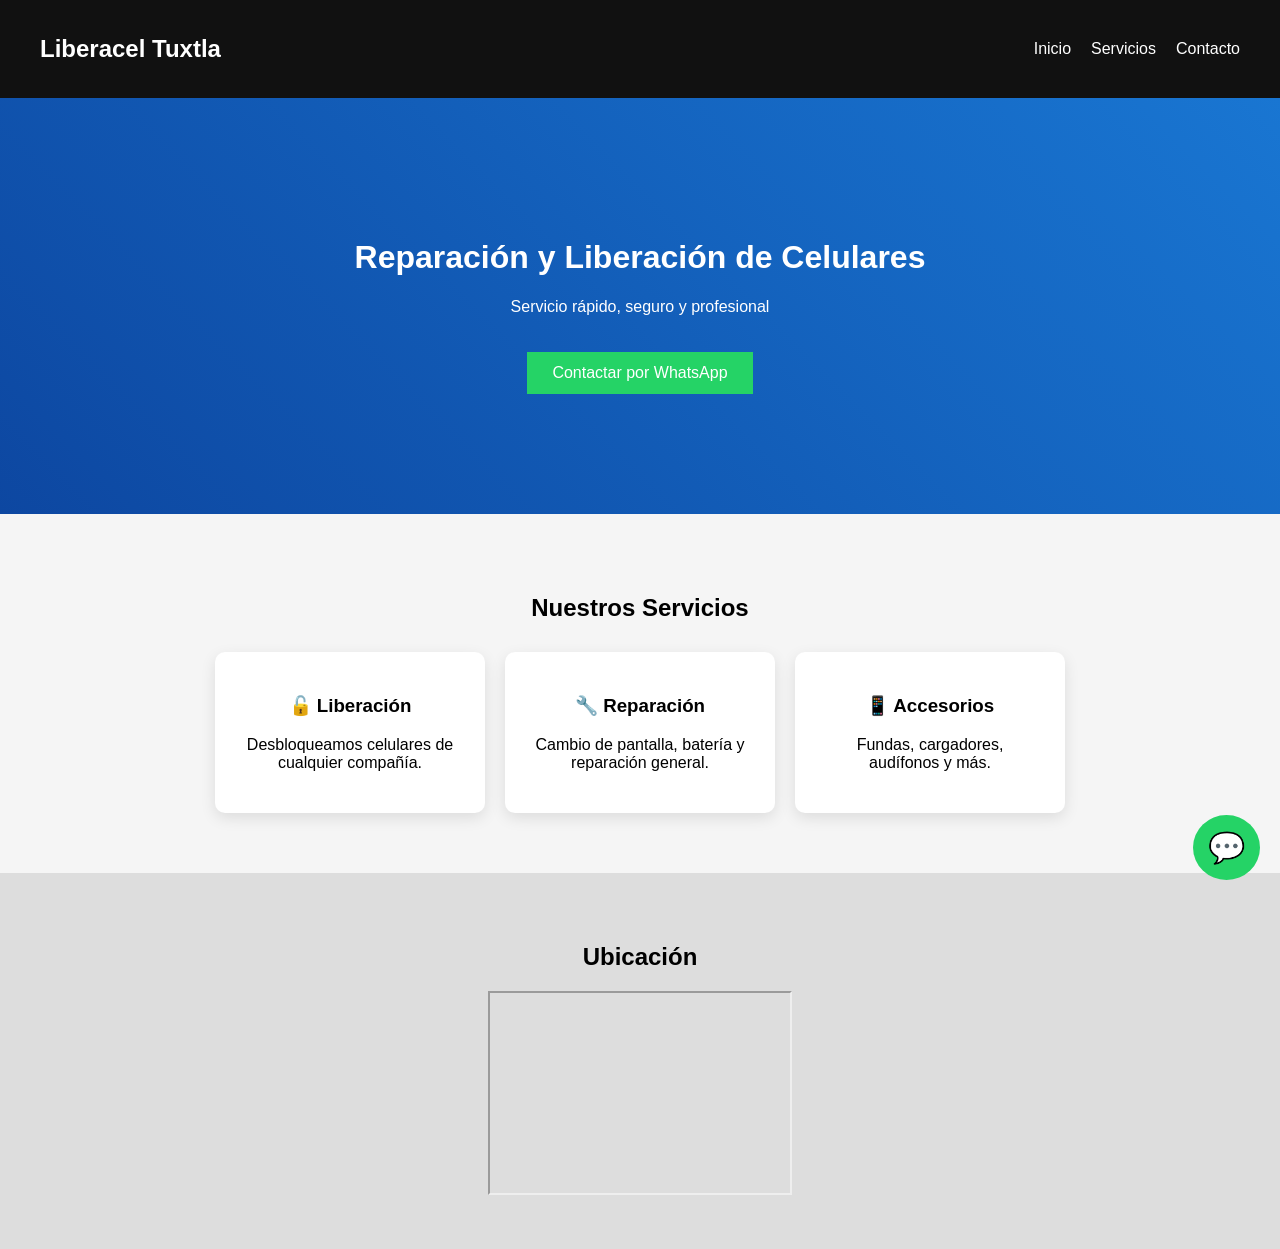
==== index.html @ 619b582e "Add files via upload" ====
<!DOCTYPE html>
<html lang="es">

<head>

<meta charset="UTF-8">
<meta name="viewport" content="width=device-width, initial-scale=1.0">

<title>Liberacel Tuxtla</title>

<link rel="stylesheet" href="styles.css">

</head>

<body>

<nav class="navbar">

<h2 class="logo">Liberacel Tuxtla</h2>

<ul class="menu">
<li><a href="#">Inicio</a></li>
<li><a href="#servicios">Servicios</a></li>
<li><a href="#contacto">Contacto</a></li>
</ul>

</nav>

<header class="hero">

<h1>Reparación y Liberación de Celulares</h1>

<p>Servicio rápido, seguro y profesional</p>

<a href="https://wa.me/5219989542191">
<button class="btn">Contactar por WhatsApp</button>
</a>

</header>

<section id="servicios" class="servicios">

<h2>Nuestros Servicios</h2>

<div class="cards">

<div class="card">

<h3>🔓 Liberación</h3>

<p>Desbloqueamos celulares de cualquier compañía.</p>

</div>

<div class="card">

<h3>🔧 Reparación</h3>

<p>Cambio de pantalla, batería y reparación general.</p>

</div>

<div class="card">

<h3>📱 Accesorios</h3>

<p>Fundas, cargadores, audífonos y más.</p>

</div>

</div>

</section>

<section id="contacto" class="contacto">

<h2>Ubicación</h2>

<iframe
src="https://www.google.com/maps/place/Forever+Sport/@16.7970178,-93.1109025,21z/data=!4m6!3m5!1s0x85ecdf2d674c9913:0xa923997b08877fb9!8m2!3d16.7971245!4d-93.1108298!16s%2Fg%2F11gxp_n6cg?entry=ttu&g_ep=EgoyMDI2MDMwNC4xIKXMDSoASAFQAw%3D%3D"
width="300"
height="200">
</iframe>

</section>

<a href="https://wa.me/5219989542191" class="whatsapp">
💬
</a>

</body>

</html>
---- styles.css ----
body{

font-family:Arial;
margin:0;
background:#f5f5f5;

}

.navbar{

display:flex;
justify-content:space-between;
align-items:center;
background:#111;
color:white;
padding:15px 40px;

}

.menu{

display:flex;
list-style:none;

}

.menu li{

margin-left:20px;

}

.menu a{

color:white;
text-decoration:none;

}

.hero{

text-align:center;
padding:120px 20px;
background:linear-gradient(45deg,#0d47a1,#1976d2);
color:white;

}

.btn{

padding:12px 25px;
border:none;
background:#25D366;
color:white;
font-size:16px;
cursor:pointer;
margin-top:20px;
transition:0.3s;

}

.btn:hover{

transform:scale(1.05);

}

.servicios{

padding:60px;
text-align:center;

}

.cards{

display:flex;
justify-content:center;
gap:20px;
margin-top:30px;

}

.card{

background:white;
padding:25px;
width:220px;
border-radius:10px;
box-shadow:0px 5px 15px rgba(0,0,0,0.1);
transition:0.3s;

}

.card:hover{

transform:translateY(-10px);

}

.contacto{

text-align:center;
padding:50px;
background:#ddd;

}

.whatsapp{

position:fixed;
bottom:20px;
right:20px;
background:#25D366;
color:white;
font-size:30px;
padding:15px;
border-radius:50%;
text-decoration:none;

}

@media (max-width:768px){

.cards{

flex-direction:column;
align-items:center;

}

.menu{

flex-direction:column;

}

}
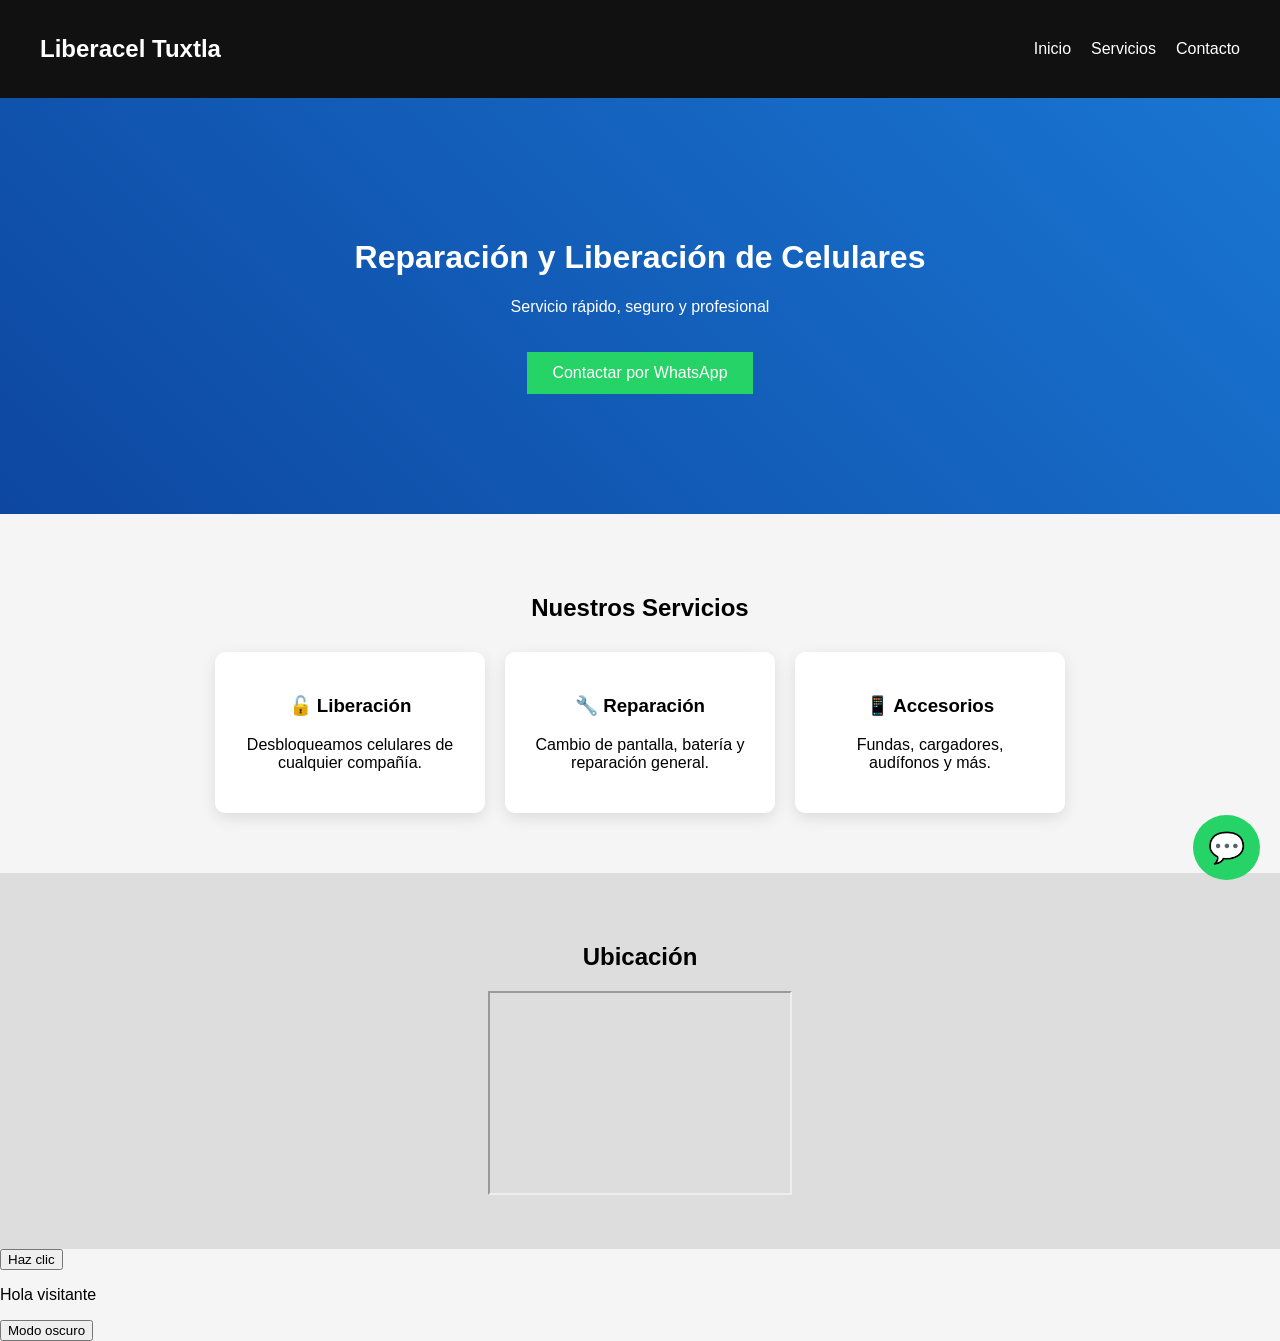
==== commit a2b3d5f6: "Add files via upload" ====
--- a/index.html
+++ b/index.html
@@ -87,6 +87,13 @@
 <a href="https://wa.me/5219989542191" class="whatsapp">
 💬
 </a>
+<button onclick="cambiarTexto()">Haz clic</button>
+
+<p id="mensaje">Hola visitante</p>
+
+<button onclick="modoOscuro()">Modo oscuro</button>
+
+<script src="script.js"></script>
 
 </body>
 
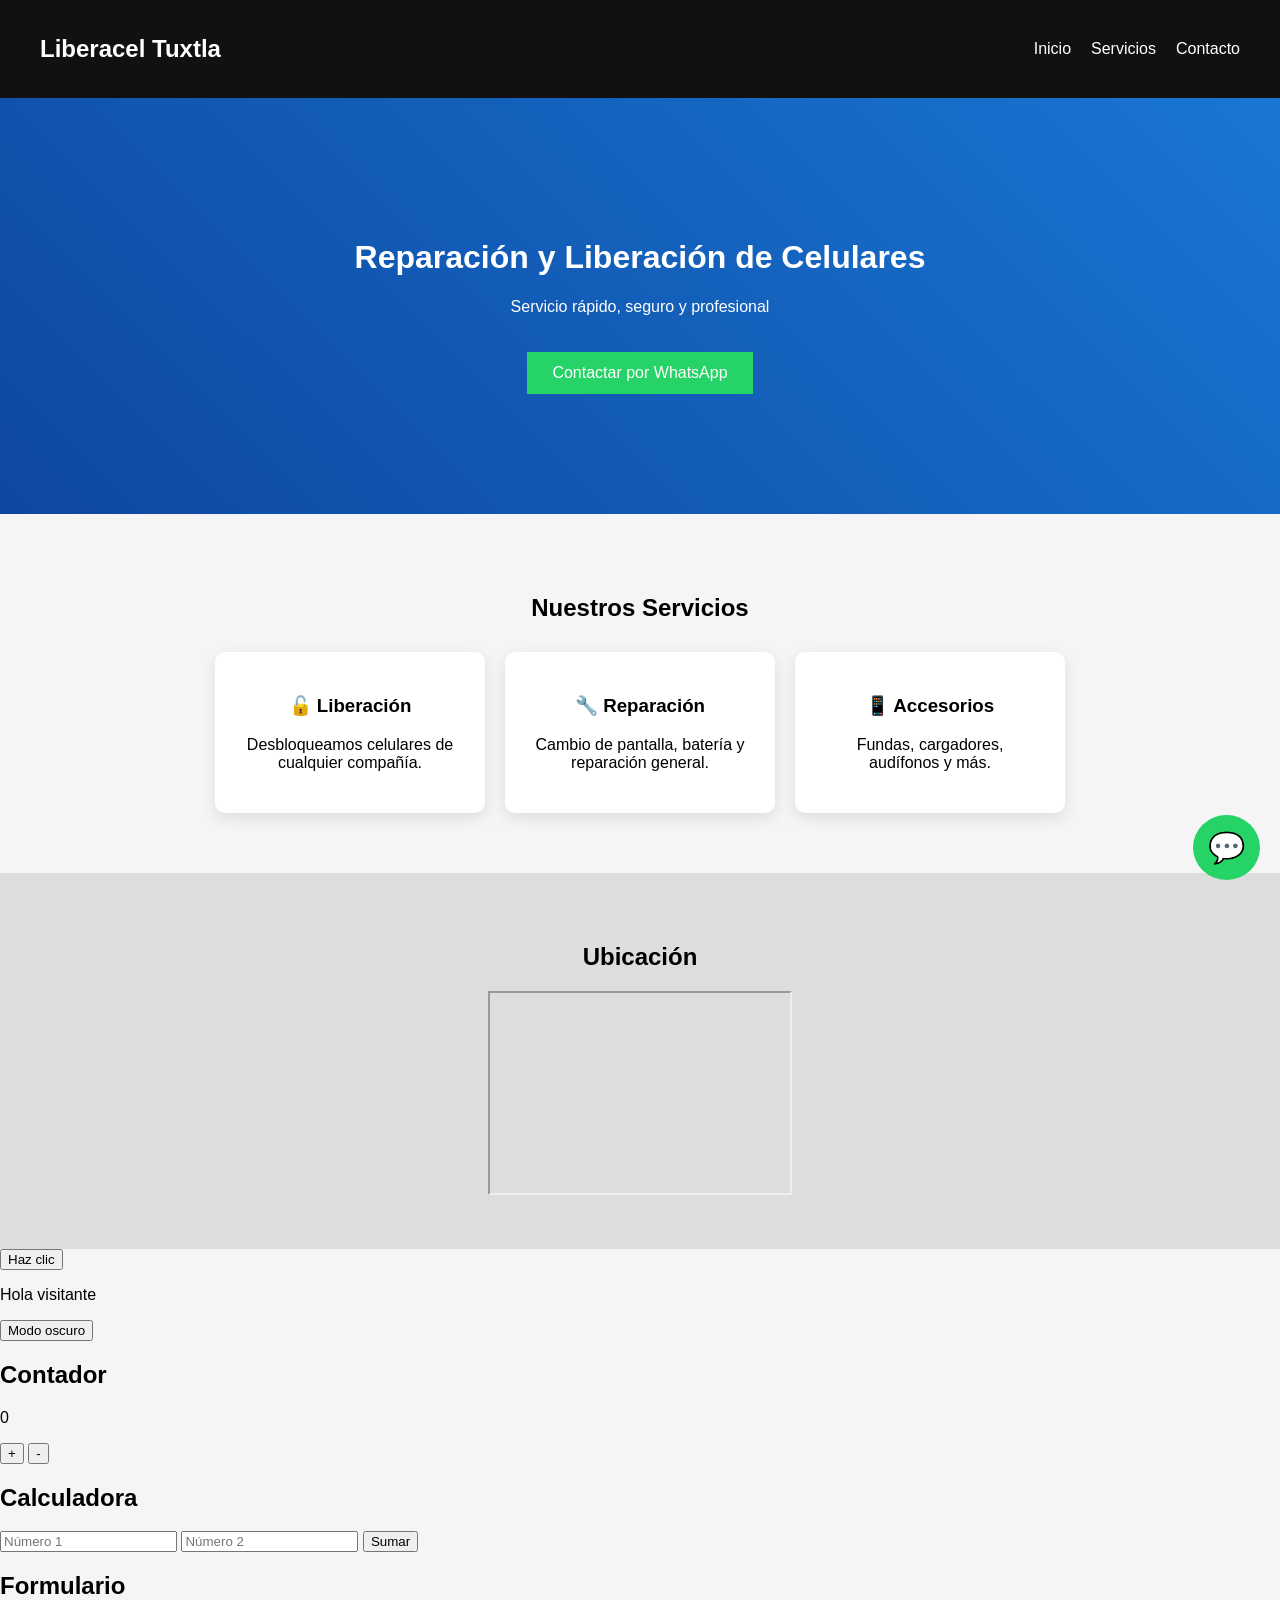
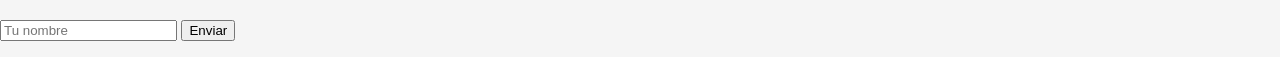
==== commit c5662209: "Add files via upload" ====
--- a/index.html
+++ b/index.html
@@ -93,6 +93,31 @@
 
 <button onclick="modoOscuro()">Modo oscuro</button>
 
+<h2>Contador</h2>
+
+<p id="contador">0</p>
+
+<button onclick="sumar()">+</button>
+<button onclick="restar()">-</button>
+
+<h2>Calculadora</h2>
+
+<input type="number" id="num1" placeholder="Número 1">
+<input type="number" id="num2" placeholder="Número 2">
+
+<button onclick="sumarNumeros()">Sumar</button>
+
+<p id="resultado"></p>
+
+<h2>Formulario</h2>
+
+<input type="text" id="nombre" placeholder="Tu nombre">
+
+<button onclick="validar()">Enviar</button>
+
+<p id="mensaje"></p>
+
+
 <script src="script.js"></script>
 
 </body>
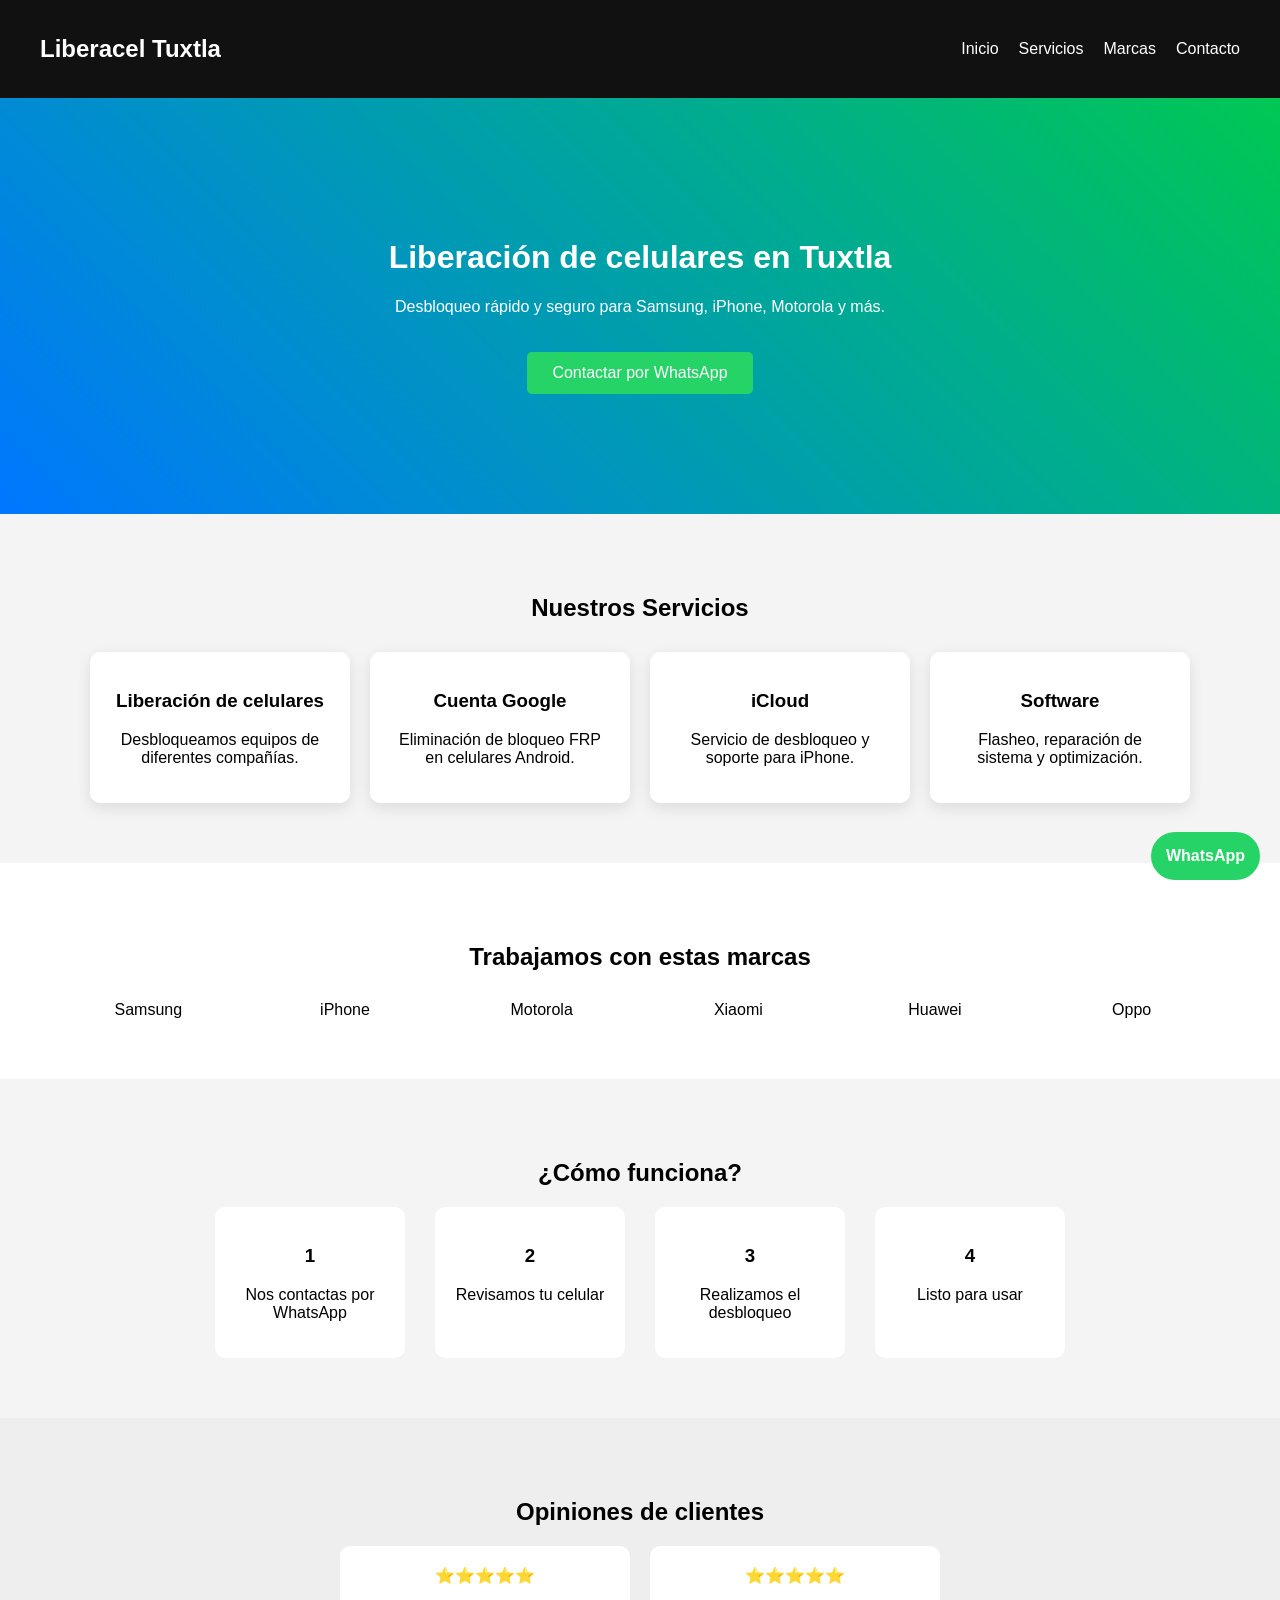
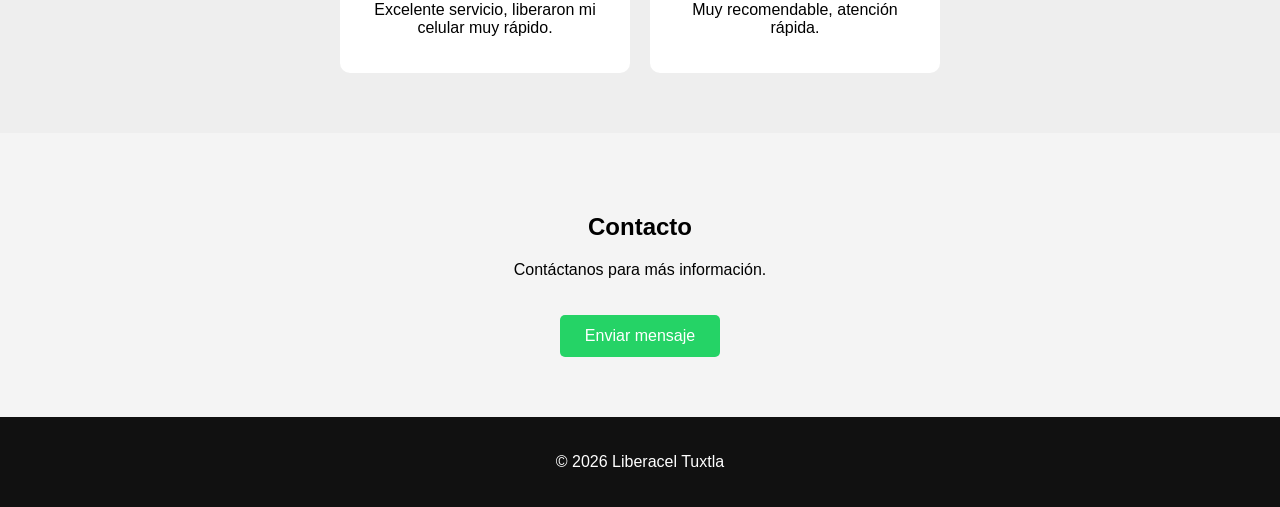
==== commit 509a1763: "Add files via upload" ====
--- a/index.html
+++ b/index.html
@@ -2,11 +2,12 @@
 <html lang="es">
 
 <head>
-
 <meta charset="UTF-8">
 <meta name="viewport" content="width=device-width, initial-scale=1.0">
 
-<title>Liberacel Tuxtla</title>
+<title>Liberación de celulares en Tuxtla | Liberacel Tuxtla</title>
+
+<meta name="description" content="Liberación de celulares en Tuxtla. Desbloqueo rápido para Samsung, iPhone, Motorola, Xiaomi y más. Servicio rápido y seguro.">
 
 <link rel="stylesheet" href="styles.css">
 
@@ -19,22 +20,21 @@
 <h2 class="logo">Liberacel Tuxtla</h2>
 
 <ul class="menu">
-<li><a href="#">Inicio</a></li>
+<li><a href="#inicio">Inicio</a></li>
 <li><a href="#servicios">Servicios</a></li>
+<li><a href="#marcas">Marcas</a></li>
 <li><a href="#contacto">Contacto</a></li>
 </ul>
 
 </nav>
 
-<header class="hero">
+<header id="inicio" class="hero">
 
-<h1>Reparación y Liberación de Celulares</h1>
+<h1>Liberación de celulares en Tuxtla</h1>
 
-<p>Servicio rápido, seguro y profesional</p>
+<p>Desbloqueo rápido y seguro para Samsung, iPhone, Motorola y más.</p>
 
-<a href="https://wa.me/5219989542191">
-<button class="btn">Contactar por WhatsApp</button>
-</a>
+<a class="btn" href="https://wa.me/5219989542191">Contactar por WhatsApp</a>
 
 </header>
 
@@ -45,27 +45,90 @@
 <div class="cards">
 
 <div class="card">
+<h3>Liberación de celulares</h3>
+<p>Desbloqueamos equipos de diferentes compañías.</p>
+</div>
 
-<h3>🔓 Liberación</h3>
+<div class="card">
+<h3>Cuenta Google</h3>
+<p>Eliminación de bloqueo FRP en celulares Android.</p>
+</div>
 
-<p>Desbloqueamos celulares de cualquier compañía.</p>
+<div class="card">
+<h3>iCloud</h3>
+<p>Servicio de desbloqueo y soporte para iPhone.</p>
+</div>
+
+<div class="card">
+<h3>Software</h3>
+<p>Flasheo, reparación de sistema y optimización.</p>
+</div>
 
 </div>
 
-<div class="card">
+</section>
 
-<h3>🔧 Reparación</h3>
+<section id="marcas" class="marcas">
 
-<p>Cambio de pantalla, batería y reparación general.</p>
+<h2>Trabajamos con estas marcas</h2>
+
+<div class="marcas-grid">
+
+<div>Samsung</div>
+<div>iPhone</div>
+<div>Motorola</div>
+<div>Xiaomi</div>
+<div>Huawei</div>
+<div>Oppo</div>
 
 </div>
 
-<div class="card">
+</section>
 
-<h3>📱 Accesorios</h3>
+<section class="proceso">
 
-<p>Fundas, cargadores, audífonos y más.</p>
+<h2>¿Cómo funciona?</h2>
 
+<div class="pasos">
+
+<div class="paso">
+<h3>1</h3>
+<p>Nos contactas por WhatsApp</p>
+</div>
+
+<div class="paso">
+<h3>2</h3>
+<p>Revisamos tu celular</p>
+</div>
+
+<div class="paso">
+<h3>3</h3>
+<p>Realizamos el desbloqueo</p>
+</div>
+
+<div class="paso">
+<h3>4</h3>
+<p>Listo para usar</p>
+</div>
+
+</div>
+
+</section>
+
+<section class="testimonios">
+
+<h2>Opiniones de clientes</h2>
+
+<div class="reviews">
+
+<div class="review">
+⭐⭐⭐⭐⭐
+<p>Excelente servicio, liberaron mi celular muy rápido.</p>
+</div>
+
+<div class="review">
+⭐⭐⭐⭐⭐
+<p>Muy recomendable, atención rápida.</p>
 </div>
 
 </div>
@@ -74,52 +137,26 @@
 
 <section id="contacto" class="contacto">
 
-<h2>Ubicación</h2>
+<h2>Contacto</h2>
 
-<iframe
-src="https://www.google.com/maps/place/Forever+Sport/@16.7970178,-93.1109025,21z/data=!4m6!3m5!1s0x85ecdf2d674c9913:0xa923997b08877fb9!8m2!3d16.7971245!4d-93.1108298!16s%2Fg%2F11gxp_n6cg?entry=ttu&g_ep=EgoyMDI2MDMwNC4xIKXMDSoASAFQAw%3D%3D"
-width="300"
-height="200">
-</iframe>
+<p>Contáctanos para más información.</p>
+
+<a class="btn" href="https://wa.me/5219989542191">Enviar mensaje</a>
 
 </section>
 
+<footer>
+
+<p>© 2026 Liberacel Tuxtla</p>
+
+</footer>
+
 <a href="https://wa.me/5219989542191" class="whatsapp">
-💬
+WhatsApp
 </a>
-<button onclick="cambiarTexto()">Haz clic</button>
-
-<p id="mensaje">Hola visitante</p>
-
-<button onclick="modoOscuro()">Modo oscuro</button>
-
-<h2>Contador</h2>
-
-<p id="contador">0</p>
-
-<button onclick="sumar()">+</button>
-<button onclick="restar()">-</button>
-
-<h2>Calculadora</h2>
-
-<input type="number" id="num1" placeholder="Número 1">
-<input type="number" id="num2" placeholder="Número 2">
-
-<button onclick="sumarNumeros()">Sumar</button>
-
-<p id="resultado"></p>
-
-<h2>Formulario</h2>
-
-<input type="text" id="nombre" placeholder="Tu nombre">
-
-<button onclick="validar()">Enviar</button>
-
-<p id="mensaje"></p>
-
 
 <script src="script.js"></script>
 
 </body>
-
+</html>
 </html>
--- a/styles.css
+++ b/styles.css
@@ -1,138 +1,142 @@
 body{
-
 font-family:Arial;
 margin:0;
-background:#f5f5f5;
-
+background:#f4f4f4;
 }
 
 .navbar{
-
 display:flex;
 justify-content:space-between;
 align-items:center;
+padding:15px 40px;
 background:#111;
 color:white;
-padding:15px 40px;
-
 }
 
 .menu{
-
 display:flex;
 list-style:none;
-
 }
 
 .menu li{
-
 margin-left:20px;
-
 }
 
 .menu a{
-
 color:white;
 text-decoration:none;
-
 }
 
 .hero{
-
 text-align:center;
 padding:120px 20px;
-background:linear-gradient(45deg,#0d47a1,#1976d2);
+background:linear-gradient(45deg,#0077ff,#00c853);
 color:white;
-
 }
 
 .btn{
-
+display:inline-block;
+margin-top:20px;
 padding:12px 25px;
-border:none;
 background:#25D366;
 color:white;
-font-size:16px;
-cursor:pointer;
-margin-top:20px;
-transition:0.3s;
-
-}
-
-.btn:hover{
-
-transform:scale(1.05);
-
+text-decoration:none;
+border-radius:5px;
 }
 
 .servicios{
-
-padding:60px;
+padding:60px 20px;
 text-align:center;
-
 }
 
 .cards{
+display:flex;
+justify-content:center;
+flex-wrap:wrap;
+gap:20px;
+margin-top:30px;
+}
 
+.card{
+background:white;
+padding:20px;
+width:220px;
+border-radius:10px;
+box-shadow:0 5px 15px rgba(0,0,0,0.1);
+}
+
+.marcas{
+padding:60px;
+text-align:center;
+background:white;
+}
+
+.marcas-grid{
+display:grid;
+grid-template-columns:repeat(auto-fit,minmax(120px,1fr));
+gap:20px;
+margin-top:30px;
+}
+
+.proceso{
+padding:60px;
+text-align:center;
+}
+
+.pasos{
+display:flex;
+justify-content:center;
+gap:30px;
+flex-wrap:wrap;
+}
+
+.paso{
+background:white;
+padding:20px;
+border-radius:10px;
+width:150px;
+}
+
+.testimonios{
+padding:60px;
+background:#eee;
+text-align:center;
+}
+
+.reviews{
 display:flex;
 justify-content:center;
 gap:20px;
-margin-top:30px;
-
+flex-wrap:wrap;
 }
 
-.card{
-
+.review{
 background:white;
-padding:25px;
-width:220px;
+padding:20px;
 border-radius:10px;
-box-shadow:0px 5px 15px rgba(0,0,0,0.1);
-transition:0.3s;
-
-}
-
-.card:hover{
-
-transform:translateY(-10px);
-
+width:250px;
 }
 
 .contacto{
+padding:60px;
+text-align:center;
+}
 
+footer{
+background:#111;
+color:white;
 text-align:center;
-padding:50px;
-background:#ddd;
-
+padding:20px;
 }
 
 .whatsapp{
-
 position:fixed;
 bottom:20px;
 right:20px;
 background:#25D366;
 color:white;
-font-size:30px;
 padding:15px;
-border-radius:50%;
+border-radius:50px;
 text-decoration:none;
-
-}
-
-@media (max-width:768px){
-
-.cards{
-
-flex-direction:column;
-align-items:center;
-
-}
-
-.menu{
-
-flex-direction:column;
-
-}
-
+font-weight:bold;
 }
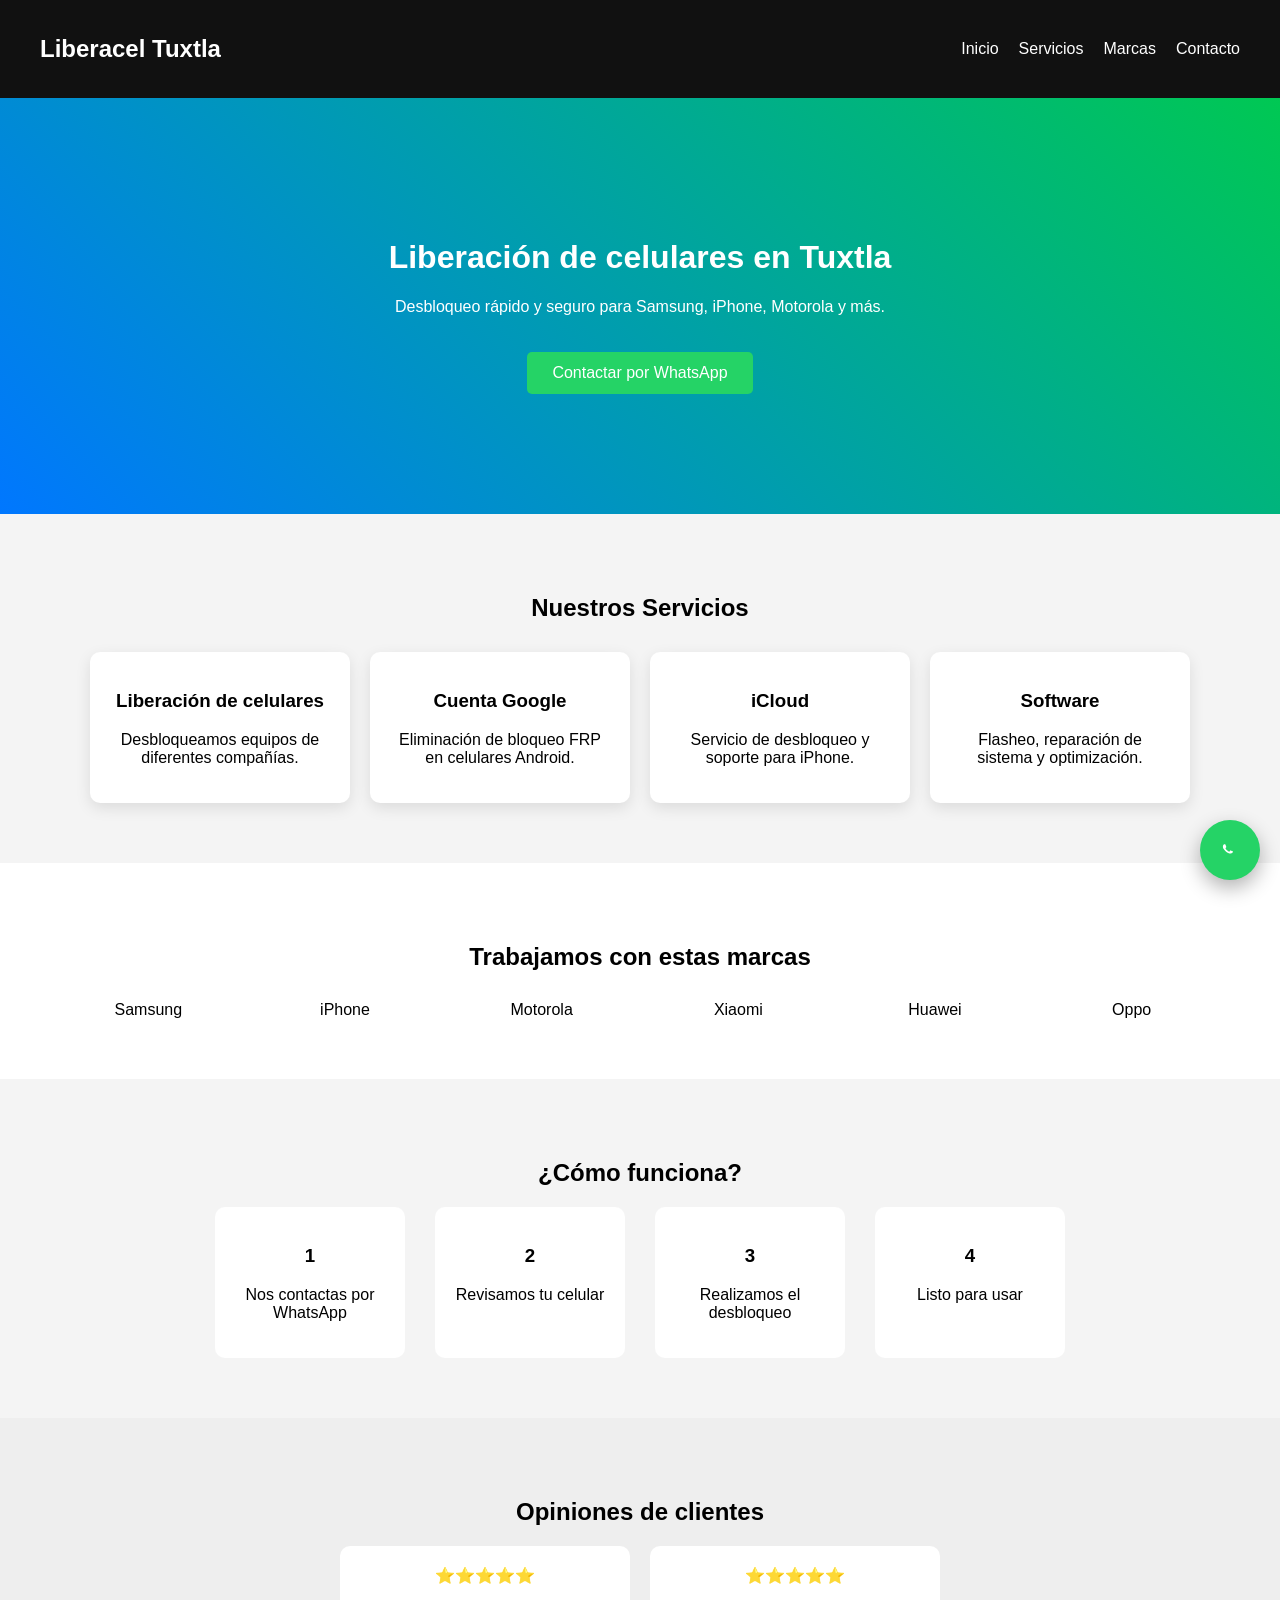
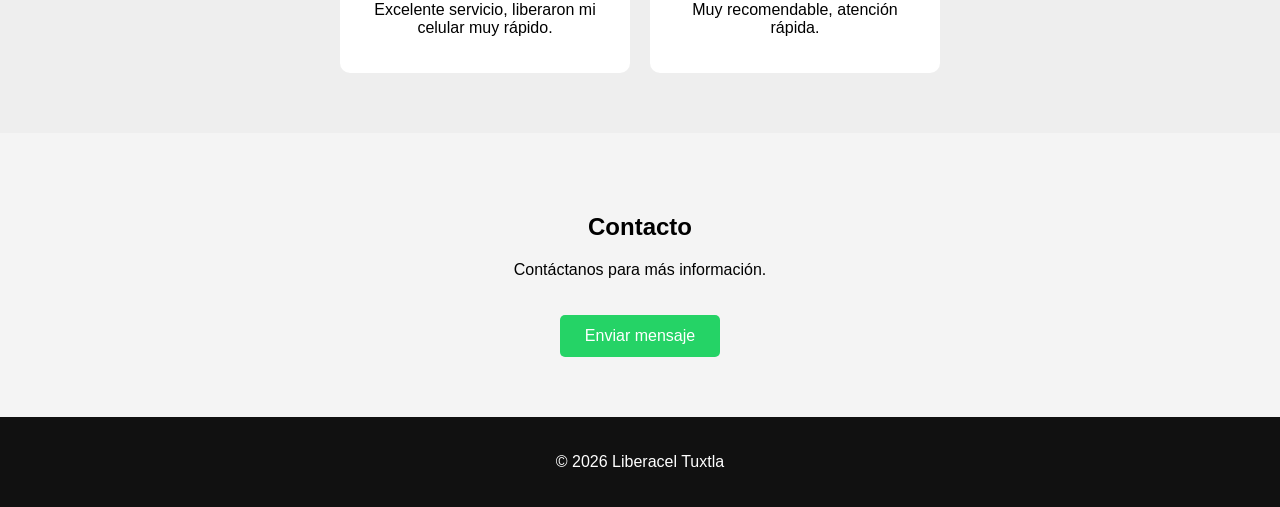
==== commit 9f514840: "Add files via upload" ====
--- a/index.html
+++ b/index.html
@@ -44,25 +44,25 @@
 
 <div class="cards">
 
-<div class="card">
+<a href="liberacion.html" class="card">
 <h3>Liberación de celulares</h3>
 <p>Desbloqueamos equipos de diferentes compañías.</p>
-</div>
+</a>
 
-<div class="card">
+<a href="cuenta-google.html" class="card">
 <h3>Cuenta Google</h3>
 <p>Eliminación de bloqueo FRP en celulares Android.</p>
-</div>
+</a>
 
-<div class="card">
+<a href="icloud.html" class="card">
 <h3>iCloud</h3>
 <p>Servicio de desbloqueo y soporte para iPhone.</p>
-</div>
+</a>
 
-<div class="card">
+<a href="software.html" class="card">
 <h3>Software</h3>
 <p>Flasheo, reparación de sistema y optimización.</p>
-</div>
+</a>
 
 </div>
 
@@ -151,8 +151,10 @@
 
 </footer>
 
-<a href="https://wa.me/5219989542191" class="whatsapp">
-WhatsApp
+<a href="https://wa.me/5219610000000" class="whatsapp-float" target="_blank">
+<svg viewBox="0 0 32 32" width="28" height="28">
+<path fill="white" d="M19.11 17.38c-.29-.15-1.72-.85-1.99-.95-.27-.1-.46-.15-.66.15-.19.29-.76.95-.93 1.15-.17.19-.34.22-.63.07-.29-.15-1.24-.46-2.36-1.47-.87-.78-1.46-1.75-1.63-2.04-.17-.29-.02-.45.13-.6.13-.13.29-.34.44-.51.15-.17.19-.29.29-.49.1-.19.05-.36-.02-.51-.07-.15-.66-1.6-.91-2.19-.24-.58-.49-.5-.66-.51h-.56c-.19 0-.49.07-.75.36-.26.29-.98.96-.98 2.34 0 1.38 1.01 2.71 1.15 2.9.15.19 1.98 3.02 4.8 4.23.67.29 1.19.46 1.6.59.67.21 1.27.18 1.75.11.53-.08 1.72-.7 1.96-1.38.24-.68.24-1.26.17-1.38-.07-.12-.26-.19-.56-.34z"/>
+</svg>
 </a>
 
 <script src="script.js"></script>
--- a/styles.css
+++ b/styles.css
@@ -139,4 +139,53 @@
 border-radius:50px;
 text-decoration:none;
 font-weight:bold;
+}
+.whatsapp-float{
+position:fixed;
+bottom:20px;
+right:20px;
+width:60px;
+height:60px;
+background:#25D366;
+border-radius:50%;
+display:flex;
+align-items:center;
+justify-content:center;
+box-shadow:0 8px 20px rgba(0,0,0,0.3);
+transition:all 0.3s ease;
+z-index:1000;
+}
+
+.whatsapp-float:hover{
+transform:scale(1.1);
+box-shadow:0 10px 25px rgba(0,0,0,0.4);
+}
+.whatsapp-float{
+animation:pulse 2s infinite;
+}
+
+@keyframes pulse{
+0%{
+box-shadow:0 0 0 0 rgba(37,211,102,0.7);
+}
+70%{
+box-shadow:0 0 0 15px rgba(37,211,102,0);
+}
+100%{
+box-shadow:0 0 0 0 rgba(37,211,102,0);
+}
+}
+.card{
+background:white;
+padding:20px;
+width:220px;
+border-radius:10px;
+box-shadow:0 5px 15px rgba(0,0,0,0.1);
+text-decoration:none;
+color:black;
+transition:0.3s;
+}
+
+.card:hover{
+transform:translateY(-5px);
 }
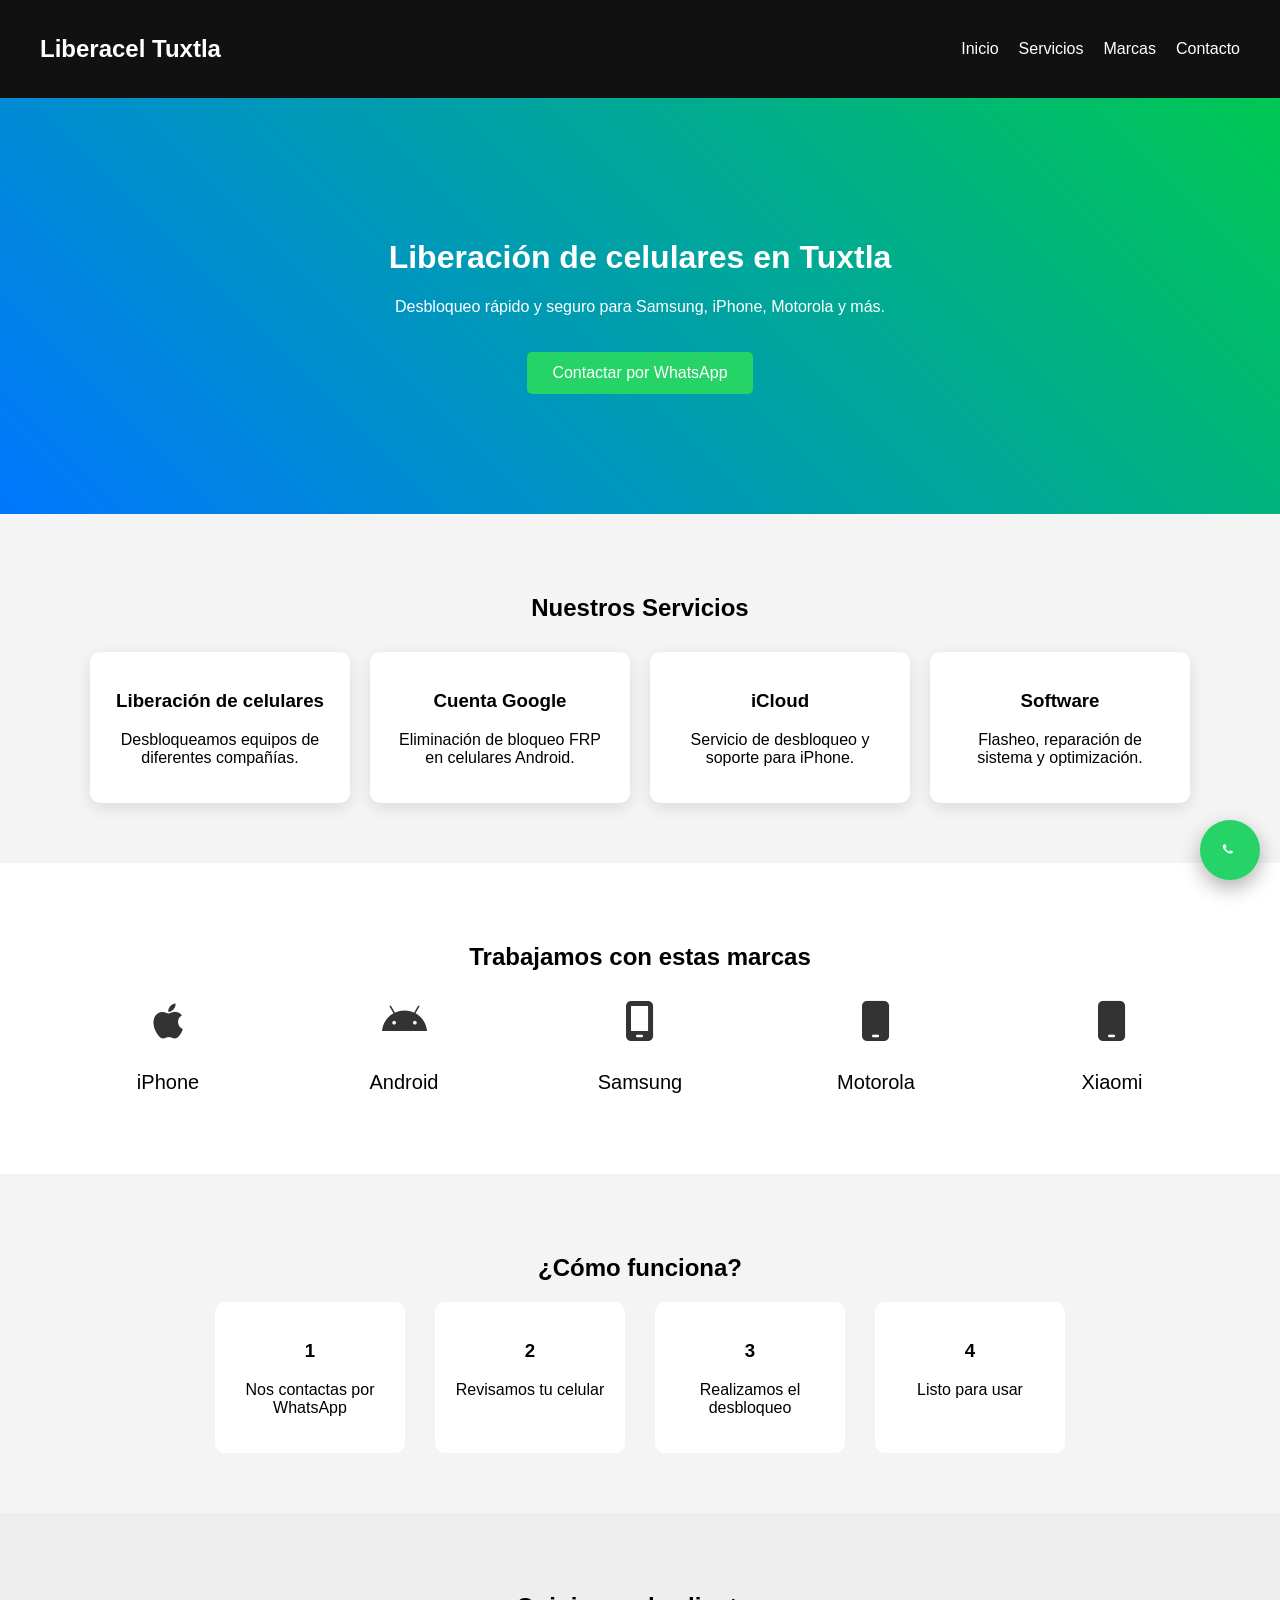
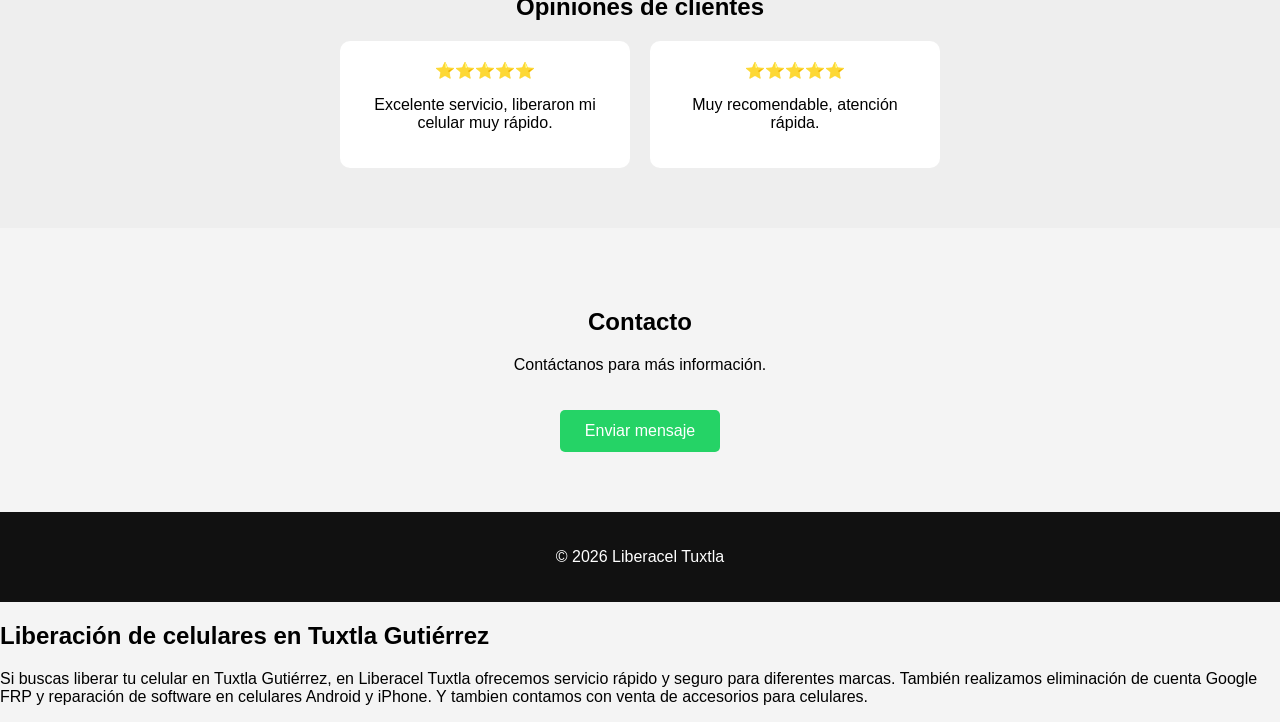
==== commit 222cba90: "Add files via upload" ====
--- a/index.html
+++ b/index.html
@@ -4,12 +4,22 @@
 <head>
 <meta charset="UTF-8">
 <meta name="viewport" content="width=device-width, initial-scale=1.0">
+<meta name="robots" content="index, follow">
 
 <title>Liberación de celulares en Tuxtla | Liberacel Tuxtla</title>
 
-<meta name="description" content="Liberación de celulares en Tuxtla. Desbloqueo rápido para Samsung, iPhone, Motorola, Xiaomi y más. Servicio rápido y seguro.">
+<meta name="description"
+content="Liberación de celulares en Tuxtla Gutiérrez. Servicio rápido para Samsung, iPhone, Motorola y Xiaomi. Eliminación de cuenta Google y reparación de software.">
+
+<meta name="keywords"
+content="liberar celular Tuxtla, liberación de celulares Tuxtla, quitar cuenta google Tuxtla, desbloqueo celular Tuxtla">
+
+<meta name="author" content="Liberacel Tuxtla">
 
 <link rel="stylesheet" href="styles.css">
+
+<link rel="stylesheet"
+href="https://cdnjs.cloudflare.com/ajax/libs/font-awesome/6.5.0/css/all.min.css">
 
 </head>
 
@@ -74,12 +84,30 @@
 
 <div class="marcas-grid">
 
-<div>Samsung</div>
-<div>iPhone</div>
-<div>Motorola</div>
-<div>Xiaomi</div>
-<div>Huawei</div>
-<div>Oppo</div>
+<div class="marca">
+<i class="fa-brands fa-apple"></i>
+<p>iPhone</p>
+</div>
+
+<div class="marca">
+<i class="fa-brands fa-android"></i>
+<p>Android</p>
+</div>
+
+<div class="marca">
+<i class="fa-solid fa-mobile-screen"></i>
+<p>Samsung</p>
+</div>
+
+<div class="marca">
+<i class="fa-solid fa-mobile"></i>
+<p>Motorola</p>
+</div>
+
+<div class="marca">
+<i class="fa-solid fa-mobile"></i>
+<p>Xiaomi</p>
+</div>
 
 </div>
 
@@ -151,12 +179,26 @@
 
 </footer>
 
-<a href="https://wa.me/5219610000000" class="whatsapp-float" target="_blank">
+<a href="https://wa.me/5219989542191" class="whatsapp-float" target="_blank">
 <svg viewBox="0 0 32 32" width="28" height="28">
 <path fill="white" d="M19.11 17.38c-.29-.15-1.72-.85-1.99-.95-.27-.1-.46-.15-.66.15-.19.29-.76.95-.93 1.15-.17.19-.34.22-.63.07-.29-.15-1.24-.46-2.36-1.47-.87-.78-1.46-1.75-1.63-2.04-.17-.29-.02-.45.13-.6.13-.13.29-.34.44-.51.15-.17.19-.29.29-.49.1-.19.05-.36-.02-.51-.07-.15-.66-1.6-.91-2.19-.24-.58-.49-.5-.66-.51h-.56c-.19 0-.49.07-.75.36-.26.29-.98.96-.98 2.34 0 1.38 1.01 2.71 1.15 2.9.15.19 1.98 3.02 4.8 4.23.67.29 1.19.46 1.6.59.67.21 1.27.18 1.75.11.53-.08 1.72-.7 1.96-1.38.24-.68.24-1.26.17-1.38-.07-.12-.26-.19-.56-.34z"/>
 </svg>
 </a>
 
+<section class="seo">
+
+<h2>Liberación de celulares en Tuxtla Gutiérrez</h2>
+
+<p>
+Si buscas liberar tu celular en Tuxtla Gutiérrez, en Liberacel Tuxtla
+ofrecemos servicio rápido y seguro para diferentes marcas.
+También realizamos eliminación de cuenta Google FRP y reparación
+de software en celulares Android y iPhone.
+Y tambien contamos con venta de accesorios para celulares.
+</p>
+
+</section>
+
 <script src="script.js"></script>
 
 </body>
--- a/styles.css
+++ b/styles.css
@@ -188,4 +188,14 @@
 
 .card:hover{
 transform:translateY(-5px);
+}
+.marca{
+text-align:center;
+font-size:20px;
+}
+
+.marca i{
+font-size:40px;
+color:#333;
+margin-bottom:10px;
 }
